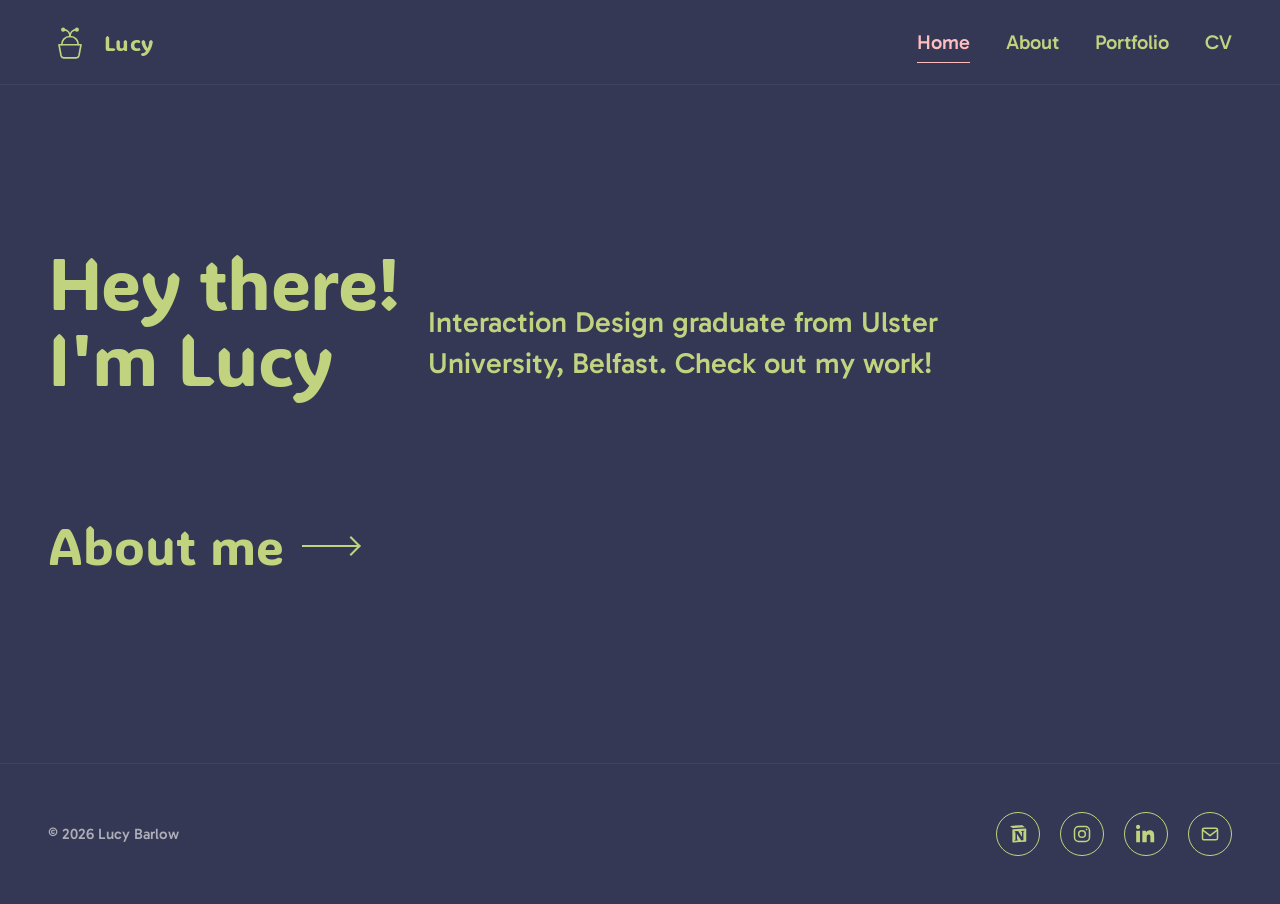
==== index.html @ 667d34c6 "Add files via upload" ====
<!DOCTYPE html>
<html lang="en">
<head>
  <meta charset="UTF-8" />
  <meta name="viewport" content="width=device-width, initial-scale=1.0" />
  <title>Lucy Barlow — Interaction Designer</title>
  <meta name="description" content="Lucy Barlow — Interaction Design graduate from Ulster University, Belfast." />
  <link rel="stylesheet" href="css/styles.css" />
</head>
<body data-page="home">

  <!-- ============ HEADER ============ -->
  <header class="site-header">
    <div class="site-header__inner">
      <a class="brand" href="index.html" aria-label="Lucy Barlow home">
        <!-- Small illustration: a sprouting plant in a cup. Replace with your own SVG/PNG if desired. -->
        <svg viewBox="0 0 64 64" fill="none" xmlns="http://www.w3.org/2000/svg" aria-hidden="true">
          <path d="M20 36c0-6 4-12 12-12s12 6 12 12" stroke="currentColor" stroke-width="2.4" stroke-linecap="round"/>
          <path d="M32 24c0-6-4-10-10-10" stroke="currentColor" stroke-width="2.4" stroke-linecap="round"/>
          <path d="M32 24c0-6 4-10 10-10" stroke="currentColor" stroke-width="2.4" stroke-linecap="round"/>
          <circle cx="22" cy="14" r="3" fill="currentColor"/>
          <circle cx="42" cy="14" r="3" fill="currentColor"/>
          <path d="M16 36h32l-3 16a4 4 0 0 1-4 3H23a4 4 0 0 1-4-3l-3-16Z" stroke="currentColor" stroke-width="2.4" stroke-linejoin="round"/>
        </svg>
        <span class="brand__word">Lucy</span>
      </a>

      <button class="nav-toggle" aria-label="Menu" aria-expanded="false">
        <svg viewBox="0 0 24 24" fill="none" stroke="currentColor" stroke-width="2" stroke-linecap="round">
          <line x1="4" y1="7" x2="20" y2="7"/>
          <line x1="4" y1="12" x2="20" y2="12"/>
          <line x1="4" y1="17" x2="20" y2="17"/>
        </svg>
      </button>

      <nav class="nav" aria-label="Primary">
        <a href="index.html" data-nav="home">Home</a>
        <a href="about.html" data-nav="about">About</a>
        <a href="portfolio.html" data-nav="portfolio">Portfolio</a>
        <a href="cv.html" data-nav="cv">CV</a>
      </nav>
    </div>
  </header>

  <!-- ============ MAIN ============ -->
  <main>
    <div class="accent-shapes" aria-hidden="true">
      <span></span><span></span><span></span>
    </div>

    <section class="container hero">
      <div class="hero__greeting">
        <h1>Hey there!<br/>I'm Lucy</h1>
        <p class="hero__intro">
          Interaction Design graduate from Ulster University, Belfast.
          Check out my work!
        </p>
      </div>

      <a class="hero__cta" href="about.html">
        About me
        <span class="arrow" aria-hidden="true"></span>
      </a>
    </section>
  </main>

  <!-- ============ FOOTER ============ -->
  <footer class="site-footer">
    <div class="site-footer__inner">
      <div class="footer-copy">© 2026 Lucy Barlow</div>
      <div class="socials" aria-label="Social links">
        <a href="https://www.notion.so/" target="_blank" rel="noopener" aria-label="Notion">
          <svg viewBox="0 0 24 24" fill="currentColor" aria-hidden="true">
            <path d="M4.459 4.208c.746.606 1.026.56 2.428.466l13.215-.793c.28 0 .047-.28-.046-.326L17.86 1.968c-.42-.326-.981-.7-2.055-.607L3.01 2.295c-.466.046-.56.28-.374.466l1.823 1.447Zm.793 3.08v13.904c0 .747.373 1.027 1.214.98l14.523-.84c.841-.046.935-.56.935-1.167V6.354c0-.606-.233-.933-.748-.887l-15.177.887c-.56.047-.747.327-.747.933Zm14.337.745c.093.42 0 .84-.42.888l-.7.139v10.264c-.608.327-1.168.514-1.635.514-.748 0-.935-.234-1.495-.933l-4.577-7.186v6.952l1.448.327s0 .84-1.168.84l-3.222.187c-.093-.187 0-.653.327-.746l.84-.233V9.854L7.822 9.76c-.094-.42.14-1.026.793-1.073l3.456-.232 4.764 7.279V9.387l-1.215-.14c-.093-.514.28-.887.747-.933l3.222-.28Z"/>
          </svg>
        </a>
        <a href="https://www.instagram.com/" target="_blank" rel="noopener" aria-label="Instagram">
          <svg viewBox="0 0 24 24" fill="none" stroke="currentColor" stroke-width="1.8" aria-hidden="true">
            <rect x="3" y="3" width="18" height="18" rx="5"/>
            <circle cx="12" cy="12" r="4"/>
            <circle cx="17.5" cy="6.5" r="1" fill="currentColor" stroke="none"/>
          </svg>
        </a>
        <a href="https://www.linkedin.com/" target="_blank" rel="noopener" aria-label="LinkedIn">
          <svg viewBox="0 0 24 24" fill="currentColor" aria-hidden="true">
            <path d="M4.98 3.5C4.98 4.88 3.87 6 2.5 6S0 4.88 0 3.5 1.12 1 2.5 1 4.98 2.12 4.98 3.5ZM.22 8h4.56v14H.22V8Zm7.4 0h4.37v1.91h.06c.61-1.16 2.1-2.39 4.32-2.39 4.62 0 5.47 3.04 5.47 6.99V22h-4.56v-6.18c0-1.47-.03-3.36-2.05-3.36-2.05 0-2.37 1.6-2.37 3.25V22H7.62V8Z"/>
          </svg>
        </a>
        <a href="mailto:hello@lucybarlow.net" aria-label="Email">
          <svg viewBox="0 0 24 24" fill="none" stroke="currentColor" stroke-width="1.8" stroke-linejoin="round" aria-hidden="true">
            <rect x="3" y="5" width="18" height="14" rx="2"/>
            <path d="m3 7 9 7 9-7"/>
          </svg>
        </a>
      </div>
    </div>
  </footer>

  <script src="js/main.js"></script>
</body>
</html>
---- css/styles.css ----
/* =========================================================
   Lucy Barlow — Portfolio
   Minimal aesthetic. Navy ground, green accents.
   ========================================================= */

/* ---------- Fonts ---------- */
@import url('https://fonts.googleapis.com/css2?family=ADLaM+Display&family=Gabarito:wght@400;500;700&display=swap');

/* ---------- Tokens ---------- */
:root {
  /* Colours */
  --navy:      #343854;
  --green:     #C1D37F;
  --turquoise: #D3FAD6;
  --orange:    #F4D06F;
  --pink:      #FFBDBD;
  --white:     #FFFBFC;

  /* Type families */
  --display: 'ADLaM Display', serif;
  --body:    'Gabarito', sans-serif;

  /* Type scale (desktop) */
  --h1:   72px;
  --h2:   60px;
  --h3:   50px;
  --h4:   41px;
  --body-lg: 29px;
  --body-md: 20px;
  --body-sm: 17px;
  --label:   15px;

  /* Layout */
  --max-w: 1280px;
  --gutter: 48px;
  --content-w: 760px; /* width used for body paragraphs in blog posts */
}

/* ---------- Reset / base ---------- */
*, *::before, *::after { box-sizing: border-box; }

html, body {
  margin: 0;
  padding: 0;
  background: var(--navy);
  color: var(--white);
  font-family: var(--body);
  font-weight: 500;
  font-size: var(--body-md);
  line-height: 1.5;
  -webkit-font-smoothing: antialiased;
  -moz-osx-font-smoothing: grayscale;
}

img { max-width: 100%; display: block; }

a {
  color: var(--green);
  text-decoration: none;
  transition: color .2s ease;
}
a:hover, a:focus { color: var(--pink); }

/* ---------- Type ---------- */
h1, h2, h3, h4 {
  font-family: var(--display);
  font-weight: 400;
  margin: 0 0 .4em;
  line-height: 1.05;
  letter-spacing: -0.01em;
}

h1 { font-size: var(--h1); }
h2 { font-size: var(--h2); }
h3 { font-size: var(--h3); }
h4 { font-size: var(--h4); }

.body-lg { font-size: var(--body-lg); font-weight: 500; line-height: 1.45; }
.body-md { font-size: var(--body-md); font-weight: 500; }
.body-sm { font-size: var(--body-sm); font-weight: 400; }
.label   { font-size: var(--label);   font-weight: 400; letter-spacing: .04em; text-transform: uppercase; }

/* ---------- Layout ---------- */
.container {
  max-width: var(--max-w);
  margin: 0 auto;
  padding: 0 var(--gutter);
}

main { padding-top: 120px; padding-bottom: 120px; }

/* ---------- Header ---------- */
.site-header {
  position: sticky;
  top: 0;
  z-index: 50;
  background: var(--navy);
  border-bottom: 1px solid rgba(255,251,252,.06);
}

.site-header__inner {
  max-width: var(--max-w);
  margin: 0 auto;
  padding: 20px var(--gutter);
  display: flex;
  align-items: center;
  justify-content: space-between;
  gap: 24px;
}

.brand {
  display: inline-flex;
  align-items: center;
  gap: 12px;
  color: var(--green);
}
.brand:hover { color: var(--pink); }
.brand svg { width: 44px; height: 44px; display: block; }

.brand__word {
  font-family: var(--display);
  font-size: 22px;
  letter-spacing: .02em;
}

.nav { display: flex; align-items: center; gap: 36px; }

.nav a {
  font-family: var(--body);
  font-weight: 500;
  font-size: var(--body-md);
  color: var(--green);
  position: relative;
  padding: 4px 0;
}

.nav a::after {
  content: "";
  position: absolute;
  left: 0; right: 0; bottom: -2px;
  height: 1px;
  background: currentColor;
  transform: scaleX(0);
  transform-origin: left;
  transition: transform .25s ease;
}

.nav a:hover,
.nav a.is-active {
  color: var(--pink);
}
.nav a:hover::after,
.nav a.is-active::after { transform: scaleX(1); }

/* Mobile nav toggle */
.nav-toggle {
  display: none;
  background: none;
  border: 0;
  color: var(--green);
  cursor: pointer;
  padding: 8px;
}
.nav-toggle svg { width: 28px; height: 28px; }

/* ---------- Footer ---------- */
.site-footer {
  border-top: 1px solid rgba(255,251,252,.06);
  padding: 48px var(--gutter);
  margin-top: 60px;
}

.site-footer__inner {
  max-width: var(--max-w);
  margin: 0 auto;
  display: flex;
  align-items: center;
  justify-content: space-between;
  gap: 24px;
  flex-wrap: wrap;
}

.socials { display: flex; gap: 20px; align-items: center; }

.socials a {
  width: 44px;
  height: 44px;
  display: inline-flex;
  align-items: center;
  justify-content: center;
  border: 1px solid var(--green);
  border-radius: 50%;
  color: var(--green);
  transition: all .2s ease;
}
.socials a:hover {
  color: var(--pink);
  border-color: var(--pink);
  transform: translateY(-2px);
}
.socials svg { width: 20px; height: 20px; }

.footer-copy { font-size: var(--label); color: rgba(255,251,252,.6); }

/* =========================================================
   HOME
   ========================================================= */
.hero {
  display: grid;
  grid-template-columns: 1fr;
  gap: 32px;
  padding-top: 40px;
}

.hero__greeting {
  display: flex;
  align-items: flex-end;
  gap: 28px;
  flex-wrap: wrap;
}

.hero h1 {
  color: var(--green);
  font-size: var(--h1);
  margin: 0;
}

.hero__intro {
  color: var(--green);
  font-size: var(--body-lg);
  font-weight: 500;
  line-height: 1.4;
  max-width: 620px;
  margin: 0;
  padding-bottom: 12px;
}

.hero__cta {
  margin-top: 80px;
  display: inline-flex;
  align-items: center;
  gap: 18px;
  font-family: var(--display);
  font-size: var(--h3);
  color: var(--green);
}

.hero__cta:hover { color: var(--pink); }
.hero__cta .arrow {
  width: 56px; height: 2px; background: currentColor;
  position: relative;
  transition: width .25s ease;
}
.hero__cta .arrow::after {
  content: "";
  position: absolute;
  right: 0; top: 50%;
  width: 14px; height: 14px;
  border-top: 2px solid currentColor;
  border-right: 2px solid currentColor;
  transform: translateY(-50%) rotate(45deg);
}
.hero__cta:hover .arrow { width: 96px; }

/* decorative accent shapes on home */
.accent-shapes {
  position: absolute;
  inset: 0;
  pointer-events: none;
  overflow: hidden;
  z-index: -1;
}
.accent-shapes span {
  position: absolute;
  border-radius: 50%;
  opacity: .12;
  filter: blur(60px);
}
.accent-shapes span:nth-child(1){ width: 360px; height: 360px; background: var(--green);     top: 10%; right: -80px; }
.accent-shapes span:nth-child(2){ width: 280px; height: 280px; background: var(--pink);      bottom: 8%; left: -60px; }
.accent-shapes span:nth-child(3){ width: 220px; height: 220px; background: var(--turquoise); top: 50%; left: 40%; }

main { position: relative; }

/* =========================================================
   ABOUT
   ========================================================= */
.about__hero-img {
  width: 100%;
  height: 420px;
  object-fit: cover;
  border-radius: 4px;
  background: linear-gradient(135deg, var(--green), var(--turquoise));
}

.about h2 {
  margin-top: 48px;
  color: var(--white);
}

.about__copy {
  max-width: var(--content-w);
  font-size: var(--body-md);
  font-weight: 400;
  line-height: 1.65;
}

.about__copy p { margin: 0 0 1.2em; }

/* =========================================================
   PORTFOLIO GRID
   ========================================================= */
.portfolio-intro { max-width: var(--content-w); margin-bottom: 64px; }
.portfolio-intro h2 { color: var(--white); }

.card-grid {
  display: grid;
  grid-template-columns: repeat(3, 1fr);
  gap: 40px;
}

.card {
  display: flex;
  flex-direction: column;
  background: rgba(255,251,252,.03);
  border: 1px solid rgba(255,251,252,.08);
  border-radius: 6px;
  overflow: hidden;
  text-decoration: none;
  color: var(--white);
  transition: transform .3s ease, border-color .3s ease, background .3s ease;
}

.card:hover {
  transform: translateY(-6px);
  border-color: var(--pink);
  background: rgba(255,189,189,.06);
  color: var(--white);
}

.card__image {
  aspect-ratio: 4/3;
  width: 100%;
  object-fit: cover;
  background: var(--green);
}

.card__body { padding: 24px 24px 28px; }

.card__meta {
  display: flex;
  gap: 14px;
  color: var(--green);
  margin-bottom: 14px;
}
.card__meta .dot {
  display: inline-block; width: 4px; height: 4px; border-radius: 50%;
  background: var(--green); align-self: center;
}

.card__title {
  font-size: var(--h4);
  font-family: var(--display);
  margin: 0 0 12px;
  line-height: 1.05;
}

.card__excerpt {
  font-size: var(--body-sm);
  font-weight: 400;
  line-height: 1.55;
  color: rgba(255,251,252,.78);
  margin: 0;
}

/* =========================================================
   BLOG POST (case study)
   ========================================================= */
.post {
  max-width: var(--content-w);
  margin: 0 auto;
}

.post__meta {
  display: flex;
  gap: 14px;
  color: var(--green);
  margin-bottom: 18px;
}

.post h2.post__title {
  font-size: var(--h2);
  margin: 0 0 48px;
}

.post h3 {
  font-size: var(--h3);
  margin: 1.4em 0 .5em;
  color: var(--white);
}

.post p, .post ul, .post ol {
  font-size: var(--body-lg);
  font-weight: 500;
  line-height: 1.45;
  margin: 0 0 1em;
}

.post ul, .post ol { padding-left: 1.2em; }

/* Image widths matching paragraph width */
/* The body content column is 760px wide. */

/* Single banner image — full content width */
.post-image,
.post-image--banner {
  width: 100%;
  margin: 48px 0;
  border-radius: 4px;
  overflow: hidden;
}
.post-image img { width: 100%; height: auto; display: block; }

/* Two images side by side */
.post-image-row {
  display: grid;
  grid-template-columns: 1fr 1fr;
  gap: 20px;
  margin: 48px 0;
}
.post-image-row img {
  width: 100%;
  height: auto;
  border-radius: 4px;
}

/* Three images side by side */
.post-image-row--three {
  grid-template-columns: 1fr 1fr 1fr;
  gap: 16px;
}

/* Wider-than-content "bleed" image */
.post-image--wide {
  width: calc(100% + 200px);
  margin-left: -100px;
  margin-right: -100px;
}

.post-image figcaption {
  font-size: var(--label);
  color: rgba(255,251,252,.6);
  margin-top: 10px;
  text-align: center;
}

/* Post navigation */
.post-nav {
  max-width: var(--content-w);
  margin: 100px auto 0;
  padding-top: 40px;
  border-top: 1px solid rgba(255,251,252,.1);
  display: flex;
  justify-content: space-between;
  gap: 24px;
}

.post-nav a {
  display: flex;
  flex-direction: column;
  gap: 6px;
  max-width: 45%;
}
.post-nav a .label { color: rgba(255,251,252,.6); }
.post-nav a .title { font-family: var(--display); font-size: 28px; color: var(--green); }
.post-nav a:hover .title { color: var(--pink); }
.post-nav a.next { text-align: right; align-items: flex-end; }

/* =========================================================
   PAGE HEADERS
   ========================================================= */
.page-header { margin-bottom: 64px; }
.page-header h2 { color: var(--white); }

/* =========================================================
   RESPONSIVE
   ========================================================= */
@media (max-width: 1024px) {
  :root {
    --h1: 60px;
    --h2: 48px;
    --h3: 40px;
    --h4: 34px;
    --body-lg: 24px;
    --gutter: 32px;
  }

  .card-grid { grid-template-columns: repeat(2, 1fr); }

  .post-image--wide {
    width: 100%;
    margin-left: 0;
    margin-right: 0;
  }
}

@media (max-width: 720px) {
  :root {
    --h1: 44px;
    --h2: 38px;
    --h3: 30px;
    --h4: 26px;
    --body-lg: 20px;
    --body-md: 17px;
    --body-sm: 15px;
    --gutter: 20px;
  }

  main { padding-top: 60px; padding-bottom: 60px; }

  .site-header__inner { padding: 14px var(--gutter); }
  .brand svg { width: 36px; height: 36px; }
  .brand__word { font-size: 18px; }

  .nav-toggle { display: inline-flex; }

  .nav {
    position: absolute;
    top: 100%;
    left: 0; right: 0;
    background: var(--navy);
    flex-direction: column;
    align-items: stretch;
    padding: 16px var(--gutter) 24px;
    border-bottom: 1px solid rgba(255,251,252,.08);
    display: none;
  }
  .nav.is-open { display: flex; }
  .nav a { padding: 10px 0; font-size: 18px; }

  .hero__cta { font-size: 30px; margin-top: 48px; }

  .about__hero-img { height: 240px; }

  .card-grid { grid-template-columns: 1fr; gap: 28px; }

  .post-image-row,
  .post-image-row--three { grid-template-columns: 1fr; gap: 14px; }

  .post-nav { flex-direction: column; }
  .post-nav a, .post-nav a.next { max-width: 100%; text-align: left; align-items: flex-start; }

  .site-footer { padding: 32px var(--gutter); }
  .socials a { width: 40px; height: 40px; }
}
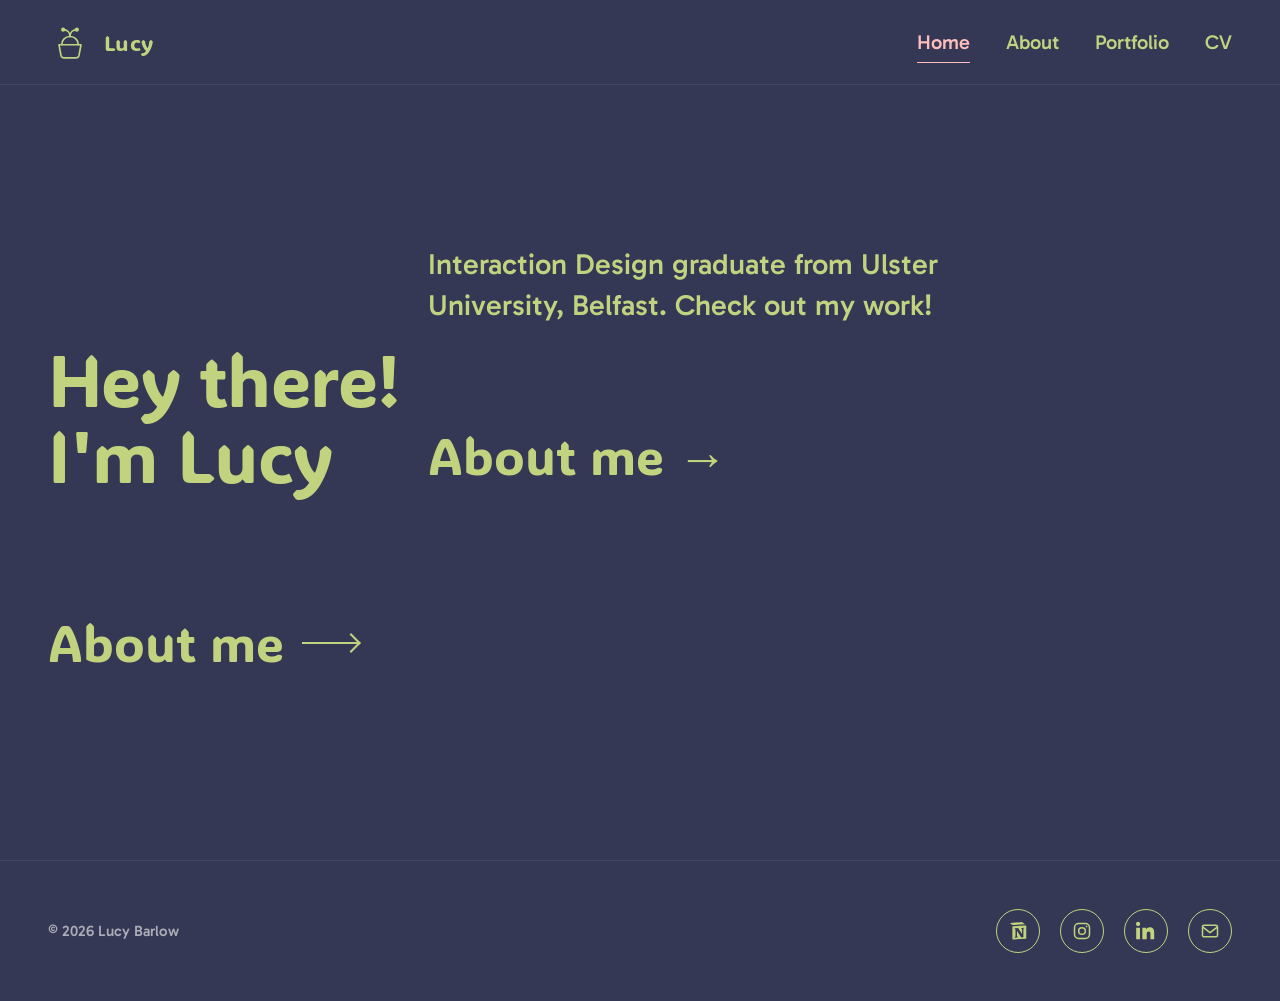
==== commit 64b6f482: "Update hero section with new layout and CTA Reorganized hero section layout and added a call-to-acti" ====
--- a/index.html
+++ b/index.html
@@ -50,12 +50,15 @@
 
     <section class="container hero">
       <div class="hero__greeting">
-        <h1>Hey there!<br/>I'm Lucy</h1>
-        <p class="hero__intro">
-          Interaction Design graduate from Ulster University, Belfast.
-          Check out my work!
-        </p>
-      </div>
+  <h1>Hey there!<br/>I'm Lucy</h1>
+  <div class="hero__right">
+    <p class="hero__intro">
+      Interaction Design graduate from Ulster University, Belfast.
+      Check out my work!
+    </p>
+    <a class="hero__cta" href="about.html">About me →</a>
+  </div>
+</div>
 
       <a class="hero__cta" href="about.html">
         About me
--- a/css/styles.css
+++ b/css/styles.css
@@ -365,6 +365,14 @@
   line-height: 1.05;
 }
 
+.card__tagline {
+  font-family: var(--display);
+  font-size: 20px;
+  color: var(--green);
+  margin: -6px 0 12px;
+  line-height: 1.1;
+}
+
 .card__excerpt {
   font-size: var(--body-sm);
   font-weight: 400;
@@ -400,7 +408,7 @@
 }
 
 .post p, .post ul, .post ol {
-  font-size: var(--body-lg);
+  font-size: var(--body-md);
   font-weight: 500;
   line-height: 1.45;
   margin: 0 0 1em;
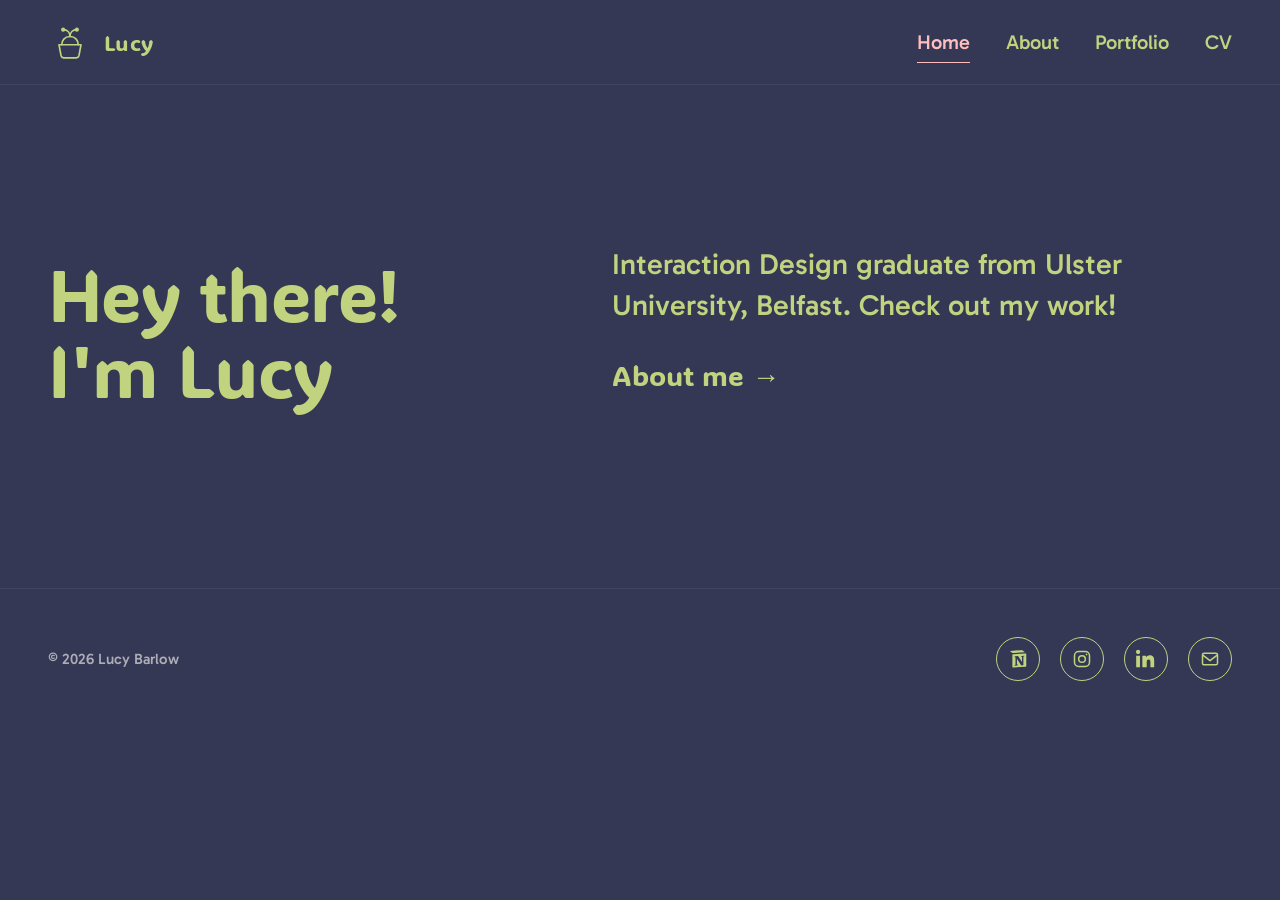
==== commit 2484003b: "Refactor hero section in index.html Removed duplicate 'About me' link and adjusted structure." ====
--- a/index.html
+++ b/index.html
@@ -49,22 +49,17 @@
     </div>
 
     <section class="container hero">
-      <div class="hero__greeting">
-  <h1>Hey there!<br/>I'm Lucy</h1>
-  <div class="hero__right">
-    <p class="hero__intro">
-      Interaction Design graduate from Ulster University, Belfast.
-      Check out my work!
-    </p>
-    <a class="hero__cta" href="about.html">About me →</a>
+  <div class="hero__greeting">
+    <h1>Hey there!<br/>I'm Lucy</h1>
+    <div class="hero__right">
+      <p class="hero__intro">
+        Interaction Design graduate from Ulster University, Belfast.
+        Check out my work!
+      </p>
+      <a class="hero__cta" href="about.html">About me →</a>
+    </div>
   </div>
-</div>
-
-      <a class="hero__cta" href="about.html">
-        About me
-        <span class="arrow" aria-hidden="true"></span>
-      </a>
-    </section>
+</section>
   </main>
 
   <!-- ============ FOOTER ============ -->
--- a/css/styles.css
+++ b/css/styles.css
@@ -215,6 +215,7 @@
 .hero__greeting {
   display: flex;
   align-items: flex-end;
+  justify-content: space-between;
   gap: 28px;
   flex-wrap: wrap;
 }
@@ -223,6 +224,13 @@
   color: var(--green);
   font-size: var(--h1);
   margin: 0;
+}
+
+.hero__right {
+  display: flex;
+  flex-direction: column;
+  max-width: 620px;
+  padding-bottom: 12px;
 }
 
 .hero__intro {
@@ -230,37 +238,18 @@
   font-size: var(--body-lg);
   font-weight: 500;
   line-height: 1.4;
-  max-width: 620px;
   margin: 0;
-  padding-bottom: 12px;
 }
 
 .hero__cta {
-  margin-top: 80px;
-  display: inline-flex;
-  align-items: center;
-  gap: 18px;
+  margin-top: 28px;
   font-family: var(--display);
-  font-size: var(--h3);
+  font-size: 28px;
   color: var(--green);
 }
 
 .hero__cta:hover { color: var(--pink); }
-.hero__cta .arrow {
-  width: 56px; height: 2px; background: currentColor;
-  position: relative;
-  transition: width .25s ease;
-}
-.hero__cta .arrow::after {
-  content: "";
-  position: absolute;
-  right: 0; top: 50%;
-  width: 14px; height: 14px;
-  border-top: 2px solid currentColor;
-  border-right: 2px solid currentColor;
-  transform: translateY(-50%) rotate(45deg);
-}
-.hero__cta:hover .arrow { width: 96px; }
+
 
 /* decorative accent shapes on home */
 .accent-shapes {
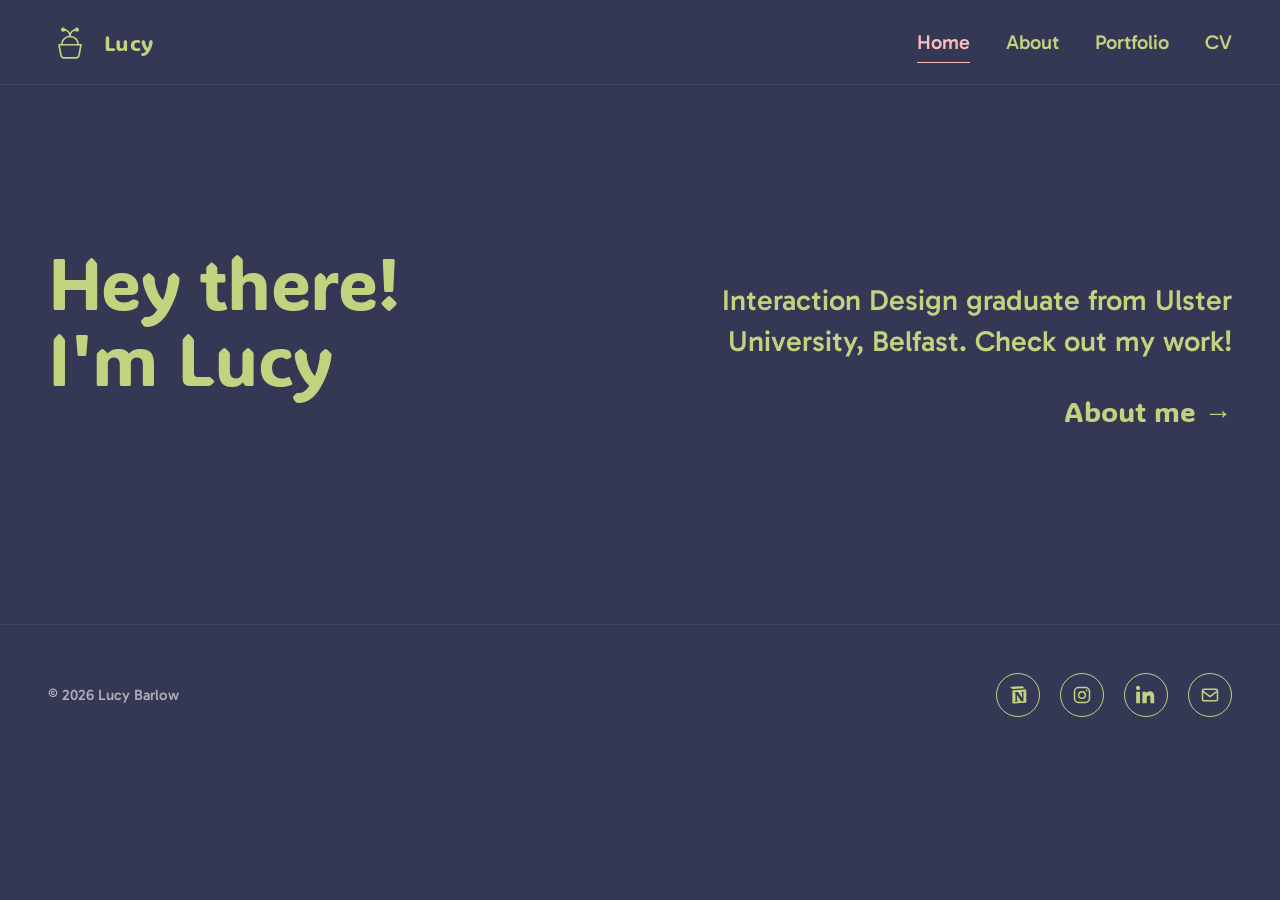
==== commit a63d24d5: "Update social media links in footer" ====
--- a/index.html
+++ b/index.html
@@ -67,19 +67,19 @@
     <div class="site-footer__inner">
       <div class="footer-copy">© 2026 Lucy Barlow</div>
       <div class="socials" aria-label="Social links">
-        <a href="https://www.notion.so/" target="_blank" rel="noopener" aria-label="Notion">
+        <a href="https://lucy-barlow.notion.site/IXD-Year-Three-84e11a2dd33945a094c543f83a9d1539?source=copy_link" target="_blank" rel="noopener" aria-label="Notion">
           <svg viewBox="0 0 24 24" fill="currentColor" aria-hidden="true">
             <path d="M4.459 4.208c.746.606 1.026.56 2.428.466l13.215-.793c.28 0 .047-.28-.046-.326L17.86 1.968c-.42-.326-.981-.7-2.055-.607L3.01 2.295c-.466.046-.56.28-.374.466l1.823 1.447Zm.793 3.08v13.904c0 .747.373 1.027 1.214.98l14.523-.84c.841-.046.935-.56.935-1.167V6.354c0-.606-.233-.933-.748-.887l-15.177.887c-.56.047-.747.327-.747.933Zm14.337.745c.093.42 0 .84-.42.888l-.7.139v10.264c-.608.327-1.168.514-1.635.514-.748 0-.935-.234-1.495-.933l-4.577-7.186v6.952l1.448.327s0 .84-1.168.84l-3.222.187c-.093-.187 0-.653.327-.746l.84-.233V9.854L7.822 9.76c-.094-.42.14-1.026.793-1.073l3.456-.232 4.764 7.279V9.387l-1.215-.14c-.093-.514.28-.887.747-.933l3.222-.28Z"/>
           </svg>
         </a>
-        <a href="https://www.instagram.com/" target="_blank" rel="noopener" aria-label="Instagram">
+        <a href="https://www.instagram.com/loooseydesign?igsh=MXIxcDNsZnJueWFpaw%3D%3D&utm_source=qr" target="_blank" rel="noopener" aria-label="Instagram">
           <svg viewBox="0 0 24 24" fill="none" stroke="currentColor" stroke-width="1.8" aria-hidden="true">
             <rect x="3" y="3" width="18" height="18" rx="5"/>
             <circle cx="12" cy="12" r="4"/>
             <circle cx="17.5" cy="6.5" r="1" fill="currentColor" stroke="none"/>
           </svg>
         </a>
-        <a href="https://www.linkedin.com/" target="_blank" rel="noopener" aria-label="LinkedIn">
+        <a href="https://www.linkedin.com/in/lucy-barlow/" target="_blank" rel="noopener" aria-label="LinkedIn">
           <svg viewBox="0 0 24 24" fill="currentColor" aria-hidden="true">
             <path d="M4.98 3.5C4.98 4.88 3.87 6 2.5 6S0 4.88 0 3.5 1.12 1 2.5 1 4.98 2.12 4.98 3.5ZM.22 8h4.56v14H.22V8Zm7.4 0h4.37v1.91h.06c.61-1.16 2.1-2.39 4.32-2.39 4.62 0 5.47 3.04 5.47 6.99V22h-4.56v-6.18c0-1.47-.03-3.36-2.05-3.36-2.05 0-2.37 1.6-2.37 3.25V22H7.62V8Z"/>
           </svg>
--- a/css/styles.css
+++ b/css/styles.css
@@ -214,7 +214,7 @@
 
 .hero__greeting {
   display: flex;
-  align-items: flex-end;
+  align-items: baseline;
   justify-content: space-between;
   gap: 28px;
   flex-wrap: wrap;
@@ -229,8 +229,9 @@
 .hero__right {
   display: flex;
   flex-direction: column;
-  max-width: 620px;
+  width: 620px;
   padding-bottom: 12px;
+  text-align: right;
 }
 
 .hero__intro {
@@ -276,8 +277,7 @@
    ========================================================= */
 .about__hero-img {
   width: 100%;
-  height: 420px;
-  object-fit: cover;
+  height: auto;
   border-radius: 4px;
   background: linear-gradient(135deg, var(--green), var(--turquoise));
 }
@@ -491,16 +491,17 @@
     --body-lg: 24px;
     --gutter: 32px;
   }
-
   .card-grid { grid-template-columns: repeat(2, 1fr); }
-
   .post-image--wide {
     width: 100%;
     margin-left: 0;
     margin-right: 0;
   }
-}
-
+  .hero__right {
+    width: 100%;
+    text-align: left;
+  }
+}
 @media (max-width: 720px) {
   :root {
     --h1: 44px;
@@ -512,15 +513,11 @@
     --body-sm: 15px;
     --gutter: 20px;
   }
-
   main { padding-top: 60px; padding-bottom: 60px; }
-
   .site-header__inner { padding: 14px var(--gutter); }
   .brand svg { width: 36px; height: 36px; }
   .brand__word { font-size: 18px; }
-
   .nav-toggle { display: inline-flex; }
-
   .nav {
     position: absolute;
     top: 100%;
@@ -534,19 +531,21 @@
   }
   .nav.is-open { display: flex; }
   .nav a { padding: 10px 0; font-size: 18px; }
-
   .hero__cta { font-size: 30px; margin-top: 48px; }
-
-  .about__hero-img { height: 240px; }
-
   .card-grid { grid-template-columns: 1fr; gap: 28px; }
-
   .post-image-row,
   .post-image-row--three { grid-template-columns: 1fr; gap: 14px; }
-
   .post-nav { flex-direction: column; }
   .post-nav a, .post-nav a.next { max-width: 100%; text-align: left; align-items: flex-start; }
-
   .site-footer { padding: 32px var(--gutter); }
   .socials a { width: 40px; height: 40px; }
-}
+  .hero__greeting {
+    flex-direction: column;
+    align-items: flex-start;
+  }
+  .hero__intro { max-width: 100%; }
+  .hero__right {
+    width: 100%;
+    text-align: left;
+  }
+}
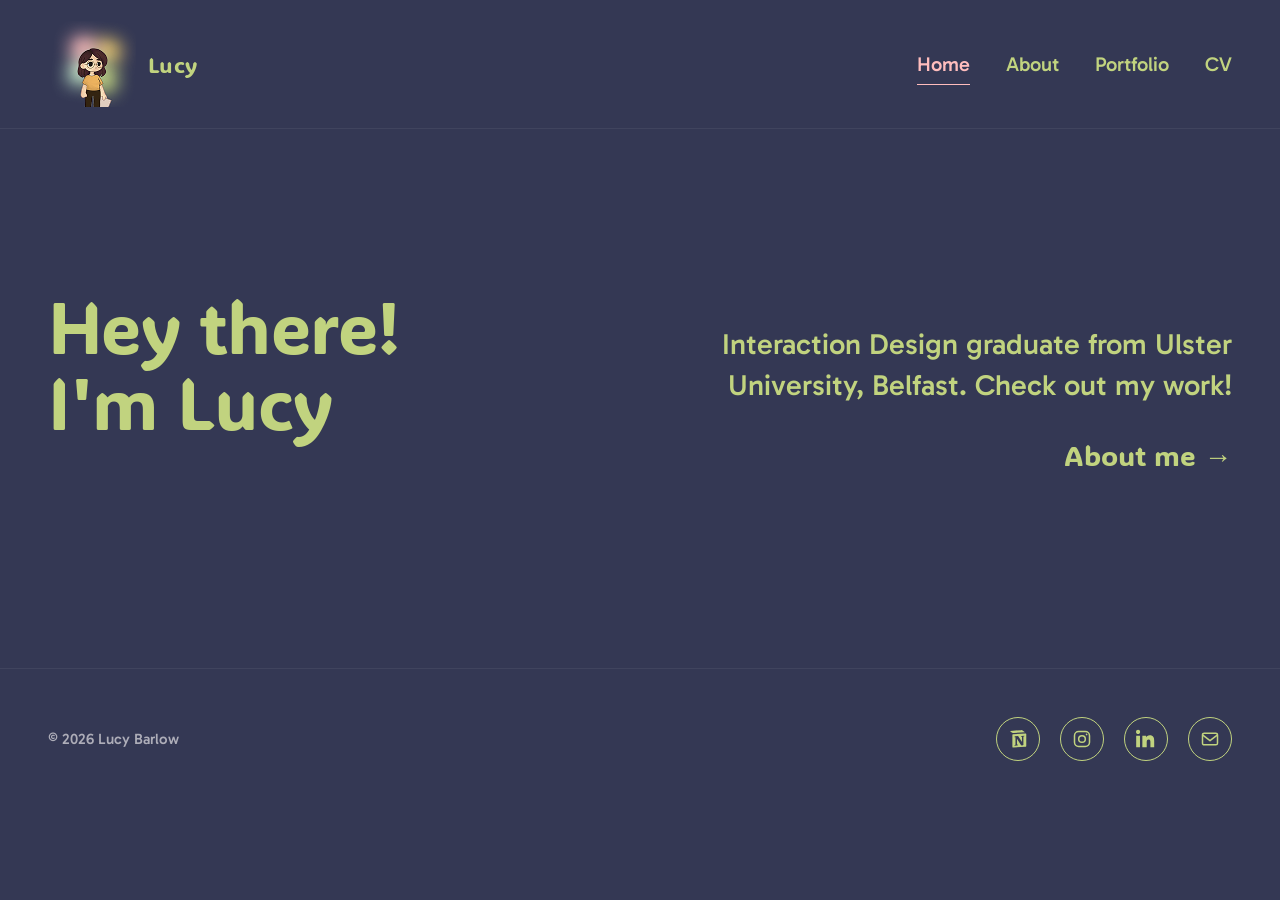
==== commit 19264ed3: "Update brand logo in header Replaced SVG logo with an image for the brand." ====
--- a/index.html
+++ b/index.html
@@ -12,18 +12,10 @@
   <!-- ============ HEADER ============ -->
   <header class="site-header">
     <div class="site-header__inner">
-      <a class="brand" href="index.html" aria-label="Lucy Barlow home">
-        <!-- Small illustration: a sprouting plant in a cup. Replace with your own SVG/PNG if desired. -->
-        <svg viewBox="0 0 64 64" fill="none" xmlns="http://www.w3.org/2000/svg" aria-hidden="true">
-          <path d="M20 36c0-6 4-12 12-12s12 6 12 12" stroke="currentColor" stroke-width="2.4" stroke-linecap="round"/>
-          <path d="M32 24c0-6-4-10-10-10" stroke="currentColor" stroke-width="2.4" stroke-linecap="round"/>
-          <path d="M32 24c0-6 4-10 10-10" stroke="currentColor" stroke-width="2.4" stroke-linecap="round"/>
-          <circle cx="22" cy="14" r="3" fill="currentColor"/>
-          <circle cx="42" cy="14" r="3" fill="currentColor"/>
-          <path d="M16 36h32l-3 16a4 4 0 0 1-4 3H23a4 4 0 0 1-4-3l-3-16Z" stroke="currentColor" stroke-width="2.4" stroke-linejoin="round"/>
-        </svg>
-        <span class="brand__word">Lucy</span>
-      </a>
+     <a class="brand" href="index.html" aria-label="Lucy Barlow home">
+  <img src="images/Header.png" alt="Lucy Barlow logo" class="brand__icon" />
+  <span class="brand__word">Lucy</span>
+</a>
 
       <button class="nav-toggle" aria-label="Menu" aria-expanded="false">
         <svg viewBox="0 0 24 24" fill="none" stroke="currentColor" stroke-width="2" stroke-linecap="round">
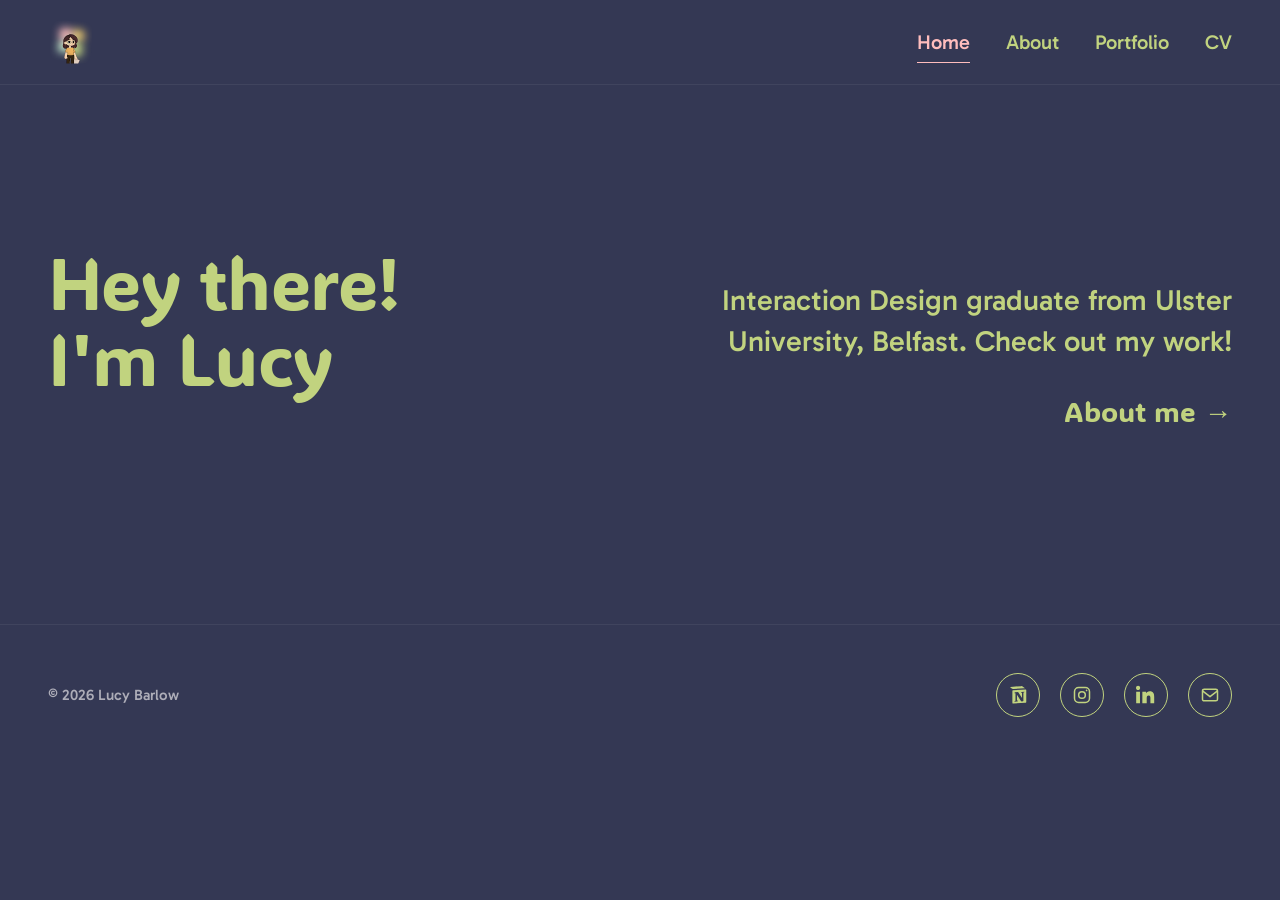
==== commit 2e44fb9d: "Remove brand word 'Lucy' from header" ====
--- a/index.html
+++ b/index.html
@@ -14,7 +14,6 @@
     <div class="site-header__inner">
      <a class="brand" href="index.html" aria-label="Lucy Barlow home">
   <img src="images/Header.png" alt="Lucy Barlow logo" class="brand__icon" />
-  <span class="brand__word">Lucy</span>
 </a>
 
       <button class="nav-toggle" aria-label="Menu" aria-expanded="false">
--- a/css/styles.css
+++ b/css/styles.css
@@ -116,6 +116,7 @@
 }
 .brand:hover { color: var(--pink); }
 .brand svg { width: 44px; height: 44px; display: block; }
+.brand__icon { width: 44px; height: 44px; display: block; object-fit: contain; }
 
 .brand__word {
   font-family: var(--display);
@@ -516,6 +517,7 @@
   main { padding-top: 60px; padding-bottom: 60px; }
   .site-header__inner { padding: 14px var(--gutter); }
   .brand svg { width: 36px; height: 36px; }
+   .brand__icon { width: 36px; height: 36px; }
   .brand__word { font-size: 18px; }
   .nav-toggle { display: inline-flex; }
   .nav {
